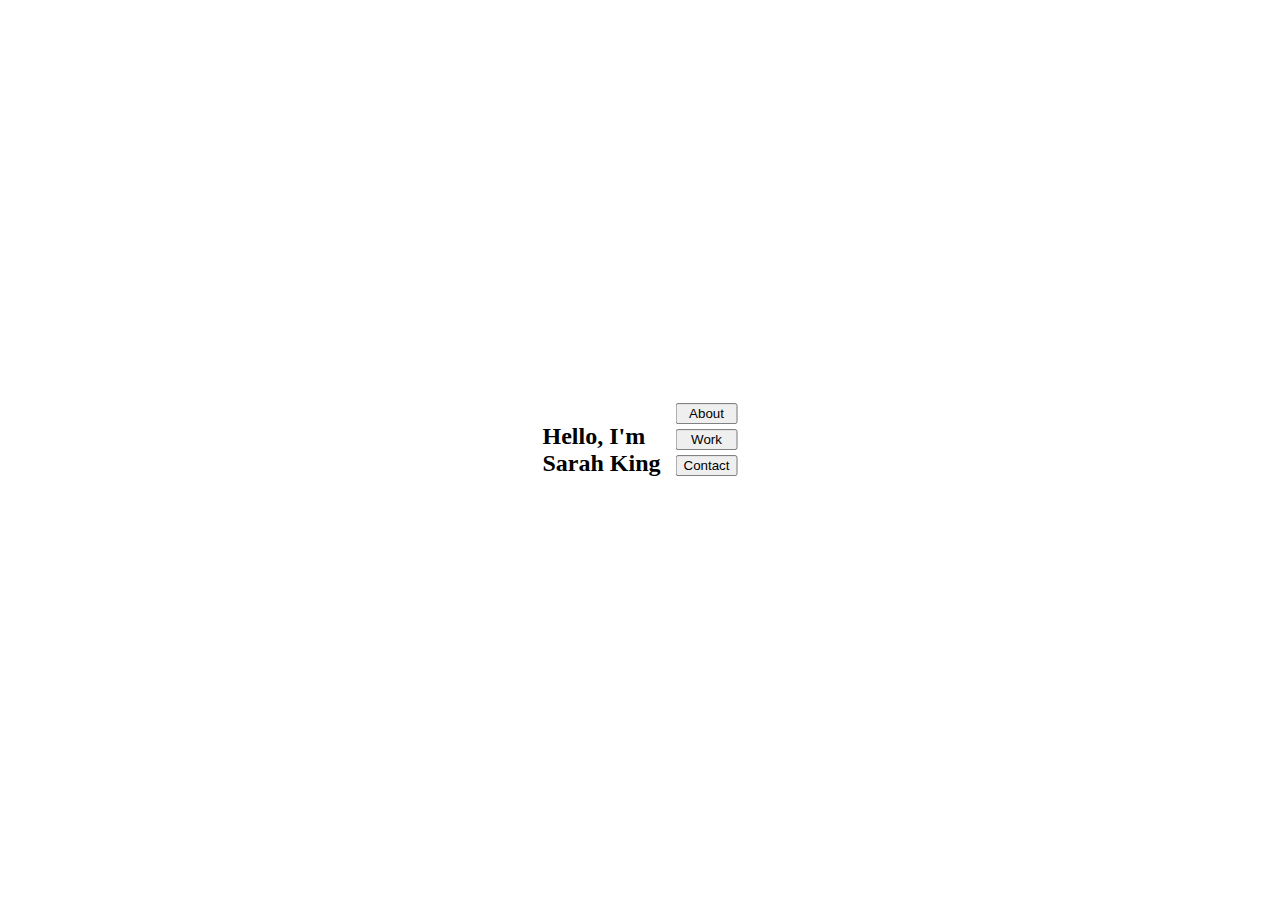
==== index.html @ 6809eb9b "Basic page styling" ====
<!DOCTYPE html>
<html lang="en">
<head>
    <meta charset="UTF-8">
    <meta name="viewport" content="width=device-width, initial-scale=1.0">
    <title>Sarah King</title>
    <link rel="stylesheet" href="style.css">
</head>
<body>
    <div class="container">
        <div class="title">
            <h2>Hello, I'm <br>Sarah King</h2>
        </div>
        <div class="buttons">
            <button>About</button>
            <button>Work</button>
            <button>Contact</button>
        </div>
    </div>
</body>
</html>
---- style.css ----
* {
    box-sizing: border-box;
}

.container {
    display: flex;
    gap: 15px;
    position: absolute;
    top: 50%;
    left: 50%;
    transform: translate(-50%, -50%);
}

.buttons {
    display: flex;
    flex-direction: column;
    gap: 5px;
}
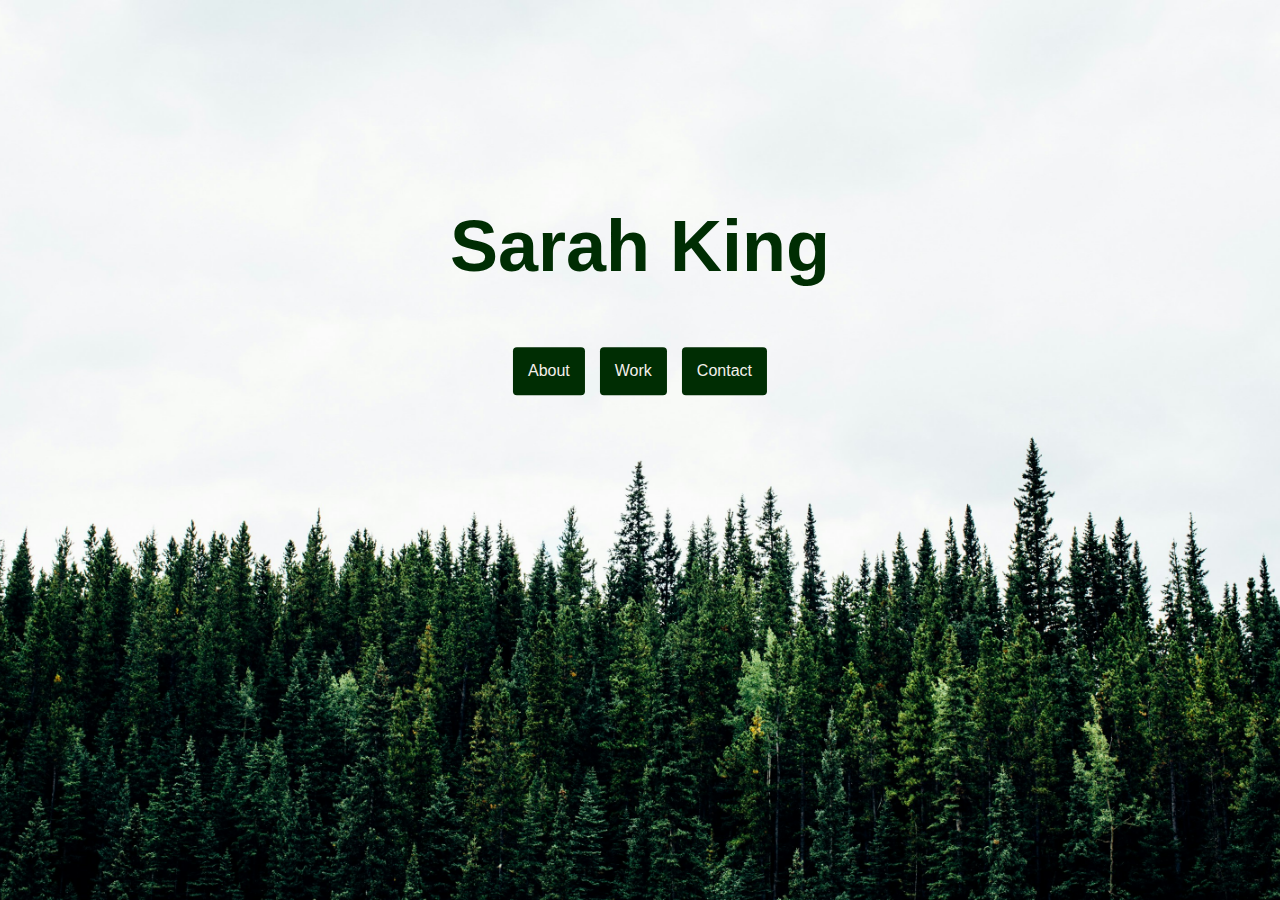
==== commit a4af87b0: "More css styling + background imagge" ====
--- a/index.html
+++ b/index.html
@@ -9,7 +9,7 @@
 <body>
     <div class="container">
         <div class="title">
-            <h2>Hello, I'm <br>Sarah King</h2>
+            <h2>Sarah King</h2>
         </div>
         <div class="buttons">
             <button>About</button>
--- a/style.css
+++ b/style.css
@@ -2,17 +2,48 @@
     box-sizing: border-box;
 }
 
+@font-face {
+font-family: twilight;
+src: url(twilight.ttf);
+}
+
+body {
+    background: url(benz-trees.jpg) no-repeat center center fixed;
+    background-size: cover;
+}
+
 .container {
-    display: flex;
-    gap: 15px;
+    /* display: flex;
+    flex-direction: column; */
     position: absolute;
-    top: 50%;
+    top: 30%;
     left: 50%;
     transform: translate(-50%, -50%);
+    align-items: center;
+}
+
+.title {
+    font-family: twilight, sans-serif;
+    text-align: center;
+    font-size: 3rem;
+    color: #002D03;
+    margin-bottom: 0;
+    
 }
 
 .buttons {
     display: flex;
-    flex-direction: column;
-    gap: 5px;
-}+    gap: 15px;
+    justify-content: center;
+    margin-top: -50;
+}
+
+button {
+    background-color: #002D03;
+    color:rgb(244, 240, 235);
+    border-radius: 4px;
+    border-style: none;
+    font-size: 1rem;
+    padding: 15px;
+}
+
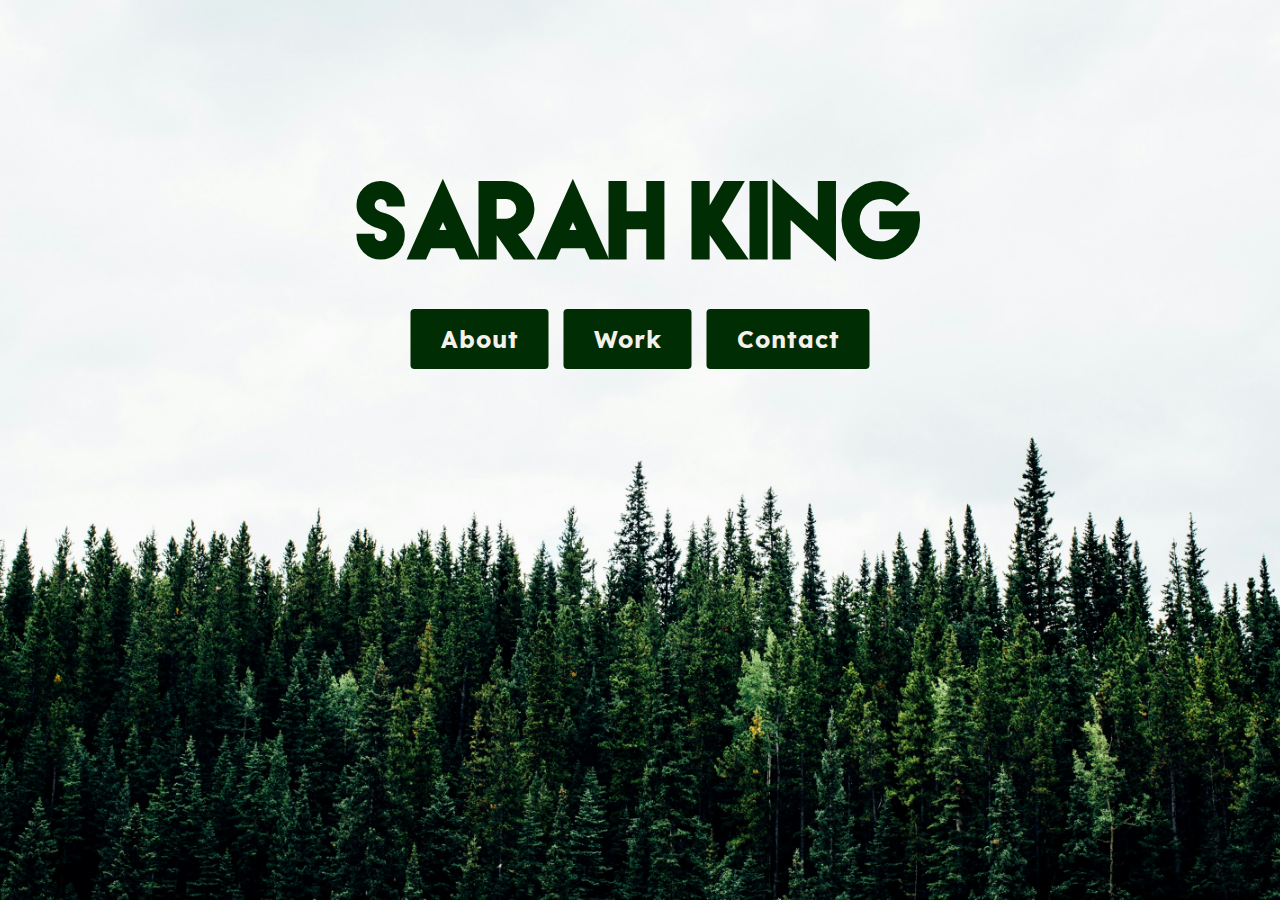
==== commit 5c57d171: "buttons linked to subpages and updated css" ====
--- a/index.html
+++ b/index.html
@@ -12,9 +12,9 @@
             <h2>Sarah King</h2>
         </div>
         <div class="buttons">
-            <button>About</button>
-            <button>Work</button>
-            <button>Contact</button>
+            <a href="about.html"><button>About</button></a>
+            <a href="work.html"><button>Work</button></a>
+            <a href="contact.html"><button>Contact</button></a>
         </div>
     </div>
 </body>
--- a/style.css
+++ b/style.css
@@ -1,10 +1,16 @@
 * {
     box-sizing: border-box;
+    margin: 0;
 }
 
 @font-face {
-font-family: twilight;
-src: url(twilight.ttf);
+    font-family: lexend;
+    src: url(Lexend-Bold.ttf)
+}
+
+@font-face {
+    font-family: lemon;
+    src: url(LemonMilk.otf);
 }
 
 body {
@@ -13,29 +19,27 @@
 }
 
 .container {
-    /* display: flex;
-    flex-direction: column; */
+    display: flex;
+    flex-direction: column; 
     position: absolute;
     top: 30%;
     left: 50%;
     transform: translate(-50%, -50%);
     align-items: center;
+    gap: 40px;
 }
 
 .title {
-    font-family: twilight, sans-serif;
+    font-family: lemon, sans-serif;
+    font-size: 4rem;
     text-align: center;
-    font-size: 3rem;
     color: #002D03;
-    margin-bottom: 0;
-    
 }
 
 .buttons {
     display: flex;
     gap: 15px;
     justify-content: center;
-    margin-top: -50;
 }
 
 button {
@@ -43,7 +47,17 @@
     color:rgb(244, 240, 235);
     border-radius: 4px;
     border-style: none;
-    font-size: 1rem;
-    padding: 15px;
+    font-size: 1.5rem;
+    padding-left: 30px;
+    padding-right: 30px;
+    padding-top: 15px;
+    padding-bottom: 15px;
+    font-family: lexend, sans-serif;
+    letter-spacing: 1px;
+    font-weight: 1000px;
 }
 
+button:hover{
+    box-shadow: 1px 1px 1px 1px #002D03;
+}
+
